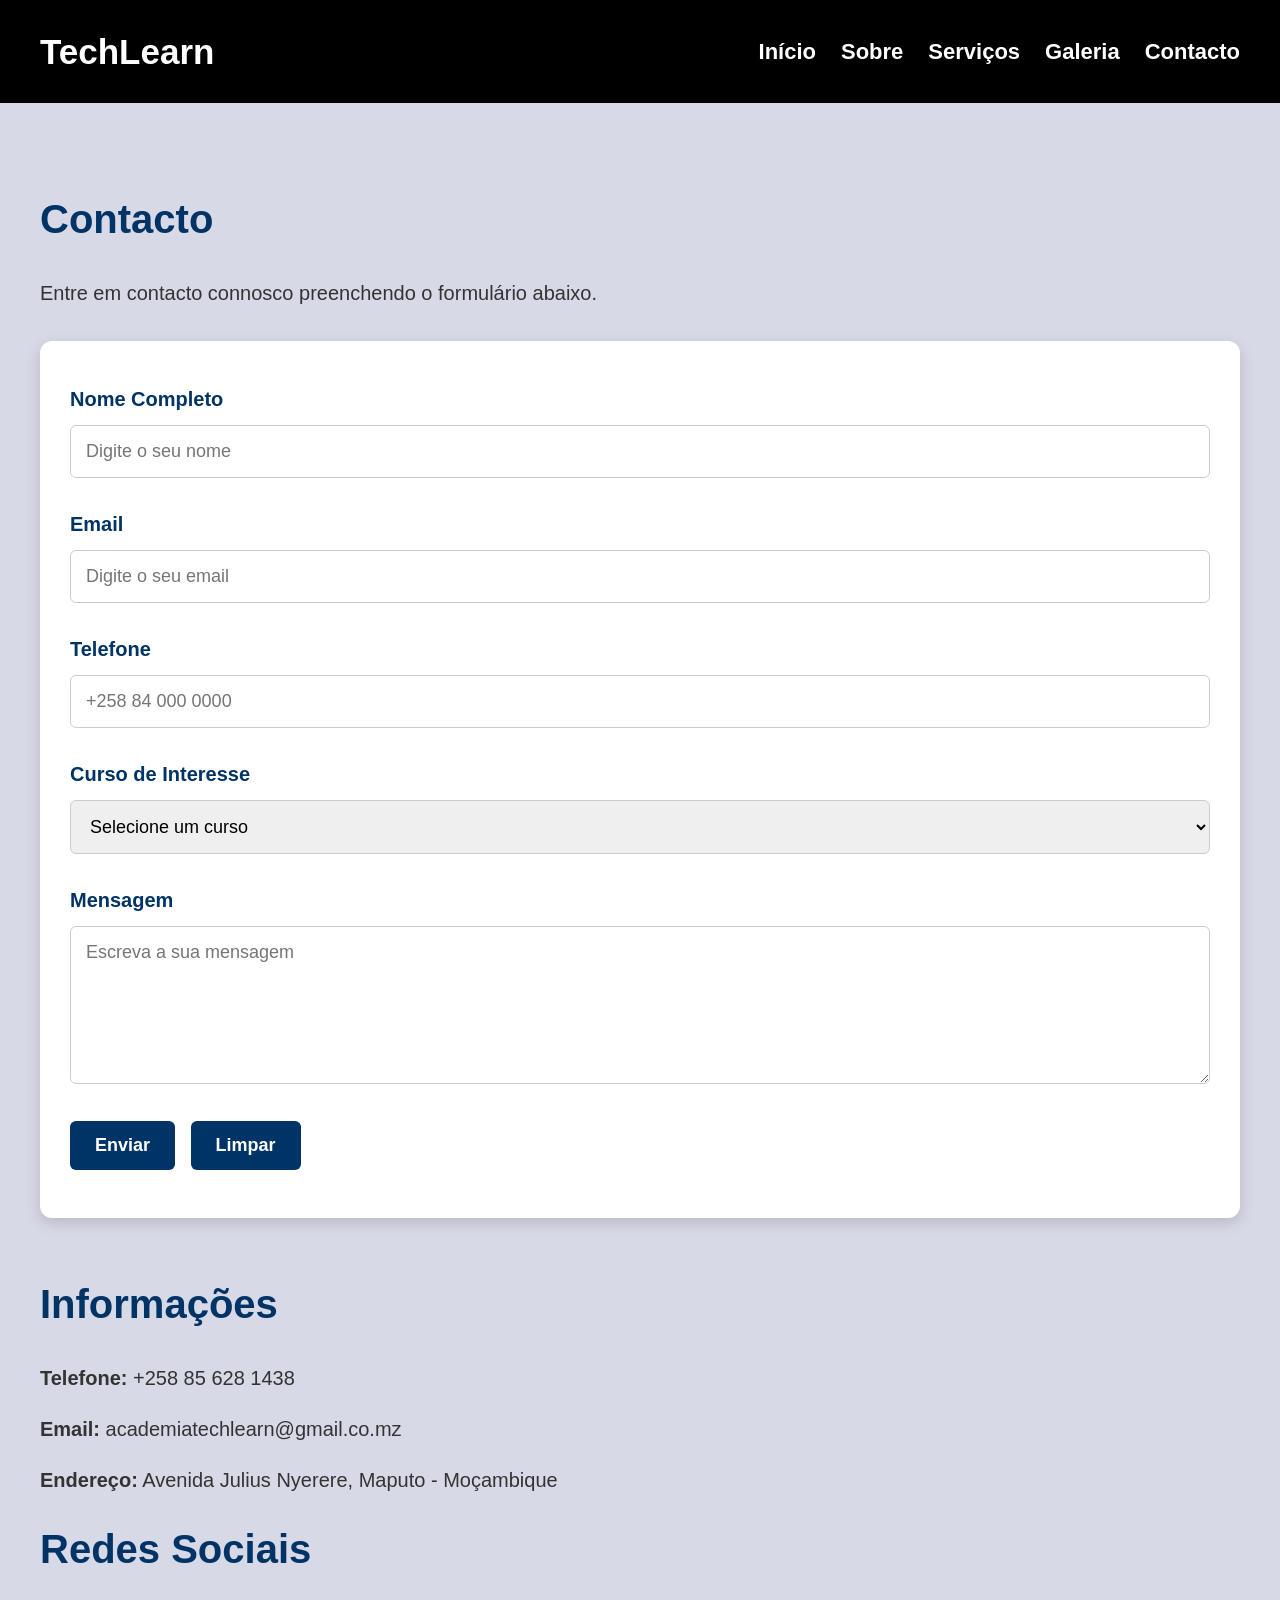
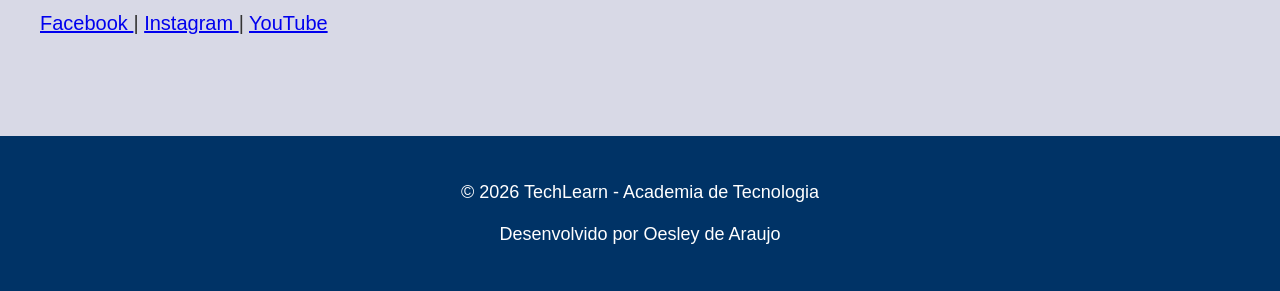
==== contactos.html @ 237a6d64 "Add files via upload" ====
<!DOCTYPE html>
<html lang="pt">
<head>
    <meta charset="UTF-8">
    <meta name="viewport" content="width=device-width, initial-scale=1.0">

    <title>TechLearn - Contacto</title>

    <link rel="stylesheet" href="style.css">
</head>

<body>

<header>

    <div class="logo">
        TechLearn
    </div>

    <input type="checkbox" id="menu">

    <label for="menu" class="icone">
        ☰
    </label>

    <nav>
        <ul>

            <li>
                <a href="inicio.html">Início</a>
            </li>

            <li>
                <a href="sobre.html">Sobre</a>
            </li>

            <li>
                <a href="servicos.html">Serviços</a>
            </li>

            <li>
                <a href="galeria.html">Galeria</a>
            </li>

            <li>
                <a href="contacto.html">Contacto</a>
            </li>

        </ul>
    </nav>

</header>


<section class="pagina">

    <div class="conteudo">

        <h2>Contacto</h2>

        <p>
            Entre em contacto connosco preenchendo o formulário abaixo.
        </p>

        <form
            action="https://formsubmit.co/oesleydearaujo96@gmail.com"
            method="POST"
        >


            <label for="nome">
                Nome Completo
            </label>

            <input
                type="text"
                id="nome"
                name="name"
                placeholder="Digite o seu nome"
                required
            >


            <label for="email">
                Email
            </label>

            <input
                type="email"
                id="email"
                name="email"
                placeholder="Digite o seu email"
                required
            >


            <label for="telefone">
                Telefone
            </label>

            <input
                type="tel"
                id="telefone"
                name="telefone"
                placeholder="+258 84 000 0000"
            >


            <label for="curso">
                Curso de Interesse
            </label>

            <select
                id="curso"
                name="curso"
                required
            >

                <option value="">
                    Selecione um curso
                </option>

                <option value="Programação Web">
                    Programação Web
                </option>

                <option value="Redes de Computadores">
                    Redes de Computadores
                </option>

                <option value="Base de Dados">
                    Base de Dados
                </option>

                <option value="Design Gráfico">
                    Design Gráfico
                </option>

                <option value="Manutenção de Computadores">
                    Manutenção de Computadores
                </option>

                <option value="Suporte Técnico">
                    Suporte Técnico
                </option>

            </select>

            <label for="mensagem">
                Mensagem
            </label>

            <textarea
                id="mensagem"
                name="mensagem"
                rows="6"
                placeholder="Escreva a sua mensagem"
                required
            ></textarea>


            <input
                type="hidden"
                name="_subject"
                value="Novo contacto - TechLearn"
            >

            <input
                type="hidden"
                name="_captcha"
                value="false"
            >

            <input
                type="hidden"
                name="_template"
                value="table"
            >


            <input
                type="hidden"
                name="_next"
                value="https://example.com"
            >

            <input
                type="submit"
                value="Enviar"
            >

            <input
                type="reset"
                value="Limpar"
            >

        </form>



        <h2>Informações</h2>

        <p>
            <strong>Telefone:</strong>
            +258 85 628 1438
        </p>

        <p>
            <strong>Email:</strong>
            academiatechlearn@gmail.co.mz
        </p>

        <p>
            <strong>Endereço:</strong>
            Avenida Julius Nyerere,
            Maputo - Moçambique
        </p>


        <h2>Redes Sociais</h2>

        <p>

            <a
                href="https://www.facebook.com"
                target="_blank"
            >
                Facebook
            </a>

            |

            <a
                href="https://www.instagram.com"
                target="_blank"
            >
                Instagram
            </a>

            |

            <a
                href="https://www.youtube.com"
                target="_blank"
            >
                YouTube
            </a>

        </p>

    </div>

</section>


<footer>

    <p>
        © 2026 TechLearn - Academia de Tecnologia
    </p>

    <p>
        Desenvolvido por Oesley de Araujo
    </p>

</footer>


</body>
</html>
---- style.css ----
*{
    margin:0;
    padding:0;
    box-sizing:border-box;
    font-family:Arial, Helvetica, sans-serif;
    scroll-behavior:smooth;
}

body{
    background:#d8d9e6;
    color:#333;
    font-size:20px;
    line-height:1.8;
}


header{
    background:#000;
    display:flex;
    justify-content:space-between;
    align-items:center;
    padding:20px 40px;
    position:sticky;
    top:0;
    z-index:1000;
}


.logo{
    color:white;
    font-size:35px;
    font-weight:bold;
}

nav ul{
    display:flex;
    list-style:none;
    margin:0;
    padding:0;
}

nav ul li{
    margin-left:25px;
}

nav ul li a{
    color:white;
    text-decoration:none;
    font-size:22px;
    font-weight:bold;
    transition:0.3s;
}

nav ul li a:hover{
    color:gold;
}

#menu{
    display:none;
}

.icone{
    display:none;
    font-size:35px;
    color:white;
    cursor:pointer;
}

section{
    padding:80px 40px;
}

.pagina{
    min-height:80vh;
}

.conteudo{
    max-width:1200px;
    margin:auto;
}

h1{
    font-size:65px;
    margin-bottom:20px;
}

h2{
    font-size:40px;
    margin-bottom:20px;
    color:#003366;
}

h3{
    font-size:28px;
    margin-bottom:15px;
}

h4{
    font-size:24px;
    margin-bottom:10px;
}

p{
    font-size:20px;
    margin-bottom:15px;
}

li{
    font-size:20px;
}

.banner{
    height:calc(100vh - 85px);
    min-height:600px;
    position:relative;
    display:flex;
    flex-direction:column;
    justify-content:center;
    align-items:center;
    text-align:center;
    overflow:hidden;
    color:white;
}

.video-fundo{
    position:absolute;
    top:0;
    left:0;
    width:100%;
    height:100%;
    object-fit:cover;
    z-index:-2;
}

.banner::before{
    content:"";
    position:absolute;
    top:0;
    left:0;
    width:100%;
    height:100%;
    background:rgba(0,51,102,.75);
    z-index:-1;
}

.banner-conteudo{
    position:relative;
    z-index:1;
    max-width:900px;
    padding:30px;
}

.banner h1{
    color:white;
}

.banner p{
    color:white;
    font-size:24px;
    margin-bottom:30px;
}

.botao{
    display:inline-block;
    background:#f0f0f0;
    color:#000;
    text-decoration:none;
    padding:18px 35px;
    border-radius:8px;
    font-size:22px;
    font-weight:bold;
    transition:0.3s;
}

.botao:hover{
    background:orange;
    transform:scale(1.05);
}

.cards{
    display:flex;
    flex-wrap:wrap;
    justify-content:center;
    align-items:stretch;
    gap:25px;
    margin-top:30px;
}

.card{
    width:350px;
    min-height:350px;
    padding:25px;
    border-radius:12px;
    box-shadow:0 0 15px rgba(0,0,0,.2);
    display:flex;
    flex-direction:column;
    justify-content:space-between;
    transition:0.4s;
}

.card:hover{
    transform:translateY(-10px);

    box-shadow:0 10px 25px rgba(0,0,0,.3);
}

.card1{
    background:#ffd6d6;
}

.card2{
    background:#d6ecff;
}

.card3{
    background:#d6ffd6;
}

.card4{
    background:#ffe8c7;
}

.card5{
    background:#ead6ff;
}

.card6{
    background:#fff7b3;
}

.card h3{
    color:#003366;
}

.botao-card{
    display:inline-block;
    margin-top:20px;
    background:#003366;
    color:white;
    padding:12px 20px;
    border-radius:6px;
    font-size:18px;
    font-weight:bold;
    cursor:pointer;
    transition:0.3s;
}

.botao-card:hover{
    background:#001f4d;
}

details{
    margin-top:20px;
    text-align:left;
}

summary{
    list-style:none;
}

summary::-webkit-details-marker{
    display:none;
}

details ul{
    margin-left:25px;
}

details li{
    margin-bottom:5px;
}

.lista-valores{
    margin-left:30px;
    margin-bottom:30px;
}

img{
    max-width:100%;
    height:auto;
    border-radius:10px;
    margin:10px;
}

.logo-sobre{
    width:220px;
    height:220px;
    object-fit:contain;
    display:block;
    margin:20px auto 40px;
    float: right;
    top: -600px;
}

.imagem-sobre{
    width:100%;
    max-width:1000px;
    height:450px;
    object-fit:cover;
    display:block;
    margin:40px auto;
}

.galeria-grid{
    display:grid;
    grid-template-columns:
        repeat(2, 1fr);
    gap:25px;
    margin-top:30px;
    margin-bottom:60px;
}

.galeria-grid img{
    width:100%;
    height:300px;
    object-fit:cover;
    margin:0;
    transition:0.3s;
}

.galeria-grid img:hover{
    transform:scale(1.03);
    box-shadow:
        0 10px 25px
        rgba(0,0,0,.3);
}

.videos-grid{
    display:grid;
    grid-template-columns:
        repeat(2, 1fr);
    gap:30px;
    margin-top:30px;
    margin-bottom:60px;
}

.video-card{
    background:white;
    padding:20px;
    border-radius:12px;
    box-shadow:
        0 5px 15px
        rgba(0,0,0,.2);
}

.video-card h4{
    color:#003366;
}

iframe{
    width:100%;
    height:300px;
    border:none;
    border-radius:10px;
    display:block;
}

.audio-list{
    display:grid;
    grid-template-columns:
        repeat(3, 1fr);
    gap:25px;
    margin-top:30px;
}

.audio-card{
    background:white;
    padding:25px;
    border-radius:12px;
    box-shadow:
        0 5px 15px
        rgba(0,0,0,.2);
}

.audio-card h4{
    color:#003366;
}

audio{
    width:100%;
    margin-top:15px;
}

form{
    background:white;
    padding:30px;
    border-radius:12px;
    box-shadow:
        0 5px 15px
        rgba(0,0,0,.15);

    margin-top:30px;
    margin-bottom:50px;
}

form label{
    display:block;
    font-size:20px;
    font-weight:bold;
    color:#003366;
    margin-top:10px;
}

form input,
form select,
form textarea{
    width:100%;
    padding:15px;
    margin-top:8px;
    margin-bottom:18px;
    border:1px solid #ccc;
    border-radius:6px;
    font-size:18px;
    outline:none;
}

form input:focus,
form select:focus,
form textarea:focus{
    border:2px solid #003366;
    box-shadow:
        0 0 5px
        rgba(0,51,102,.3);
}


form textarea{
    resize:vertical;
    min-height:150px;
}

input[type="submit"],
input[type="reset"]{
    width:auto;
    background:#003366;
    color:white;
    border:none;
    padding:14px 25px;
    cursor:pointer;
    border-radius:6px;
    margin-right:10px;
    transition:0.3s;
    font-weight:bold;
}

input[type="submit"]:hover,
input[type="reset"]:hover{
    background:#001f4d;
    transform:translateY(-2px);
}

.contacto-info{
    background:white;
    padding:30px;
    border-radius:12px;
    box-shadow:
        0 5px 15px
        rgba(0,0,0,.15);
}

.contacto-info strong{
    color:#003366;
}

.redes-sociais a{
    color:#003366;
    text-decoration:none;
    font-weight:bold;
    margin-right:15px;
    transition:0.3s;
}

.redes-sociais a:hover{
    color:orange;
}

footer{
    background:#003366;
    color:white;
    text-align:center;
    padding:30px;
    margin-top:0;
}

footer p{
    color:white;
    font-size:18px;
    margin:10px 0;
}

footer a{
    color:gold;
    text-decoration:none;
}

@media (max-width:1000px){

    .cards{
        justify-content:center;
    }

    .card{
        width:320px;
    }

    .audio-list{
        grid-template-columns:
            repeat(2, 1fr);
    }

}


@media (max-width:768px){

    header{
        padding:15px 20px;
    }

    .logo{
        font-size:28px;
    }

    .icone{
        display:block;
        font-size:32px;
    }

    nav{
        display:none;
        position:absolute;
        top:100%;
        left:0;
        width:100%;
        background:#003366;
        box-shadow:
            0 5px 10px
            rgba(0,0,0,.3);
    }


    nav ul{
        flex-direction:column;
    }


    nav ul li{
        margin:0;
        text-align:center;
        border-bottom:
            1px solid
            rgba(255,255,255,.2);
    }


    nav ul li a{
        display:block;
        padding:15px;
        font-size:20px;
    }

    #menu:checked ~ nav{
        display:block;
    }

    section{
        padding:50px 20px;
    }

    h1{
        font-size:42px;
    }

    h2{
        font-size:32px;
    }

    h3{
        font-size:24px;
    }

    h4{
        font-size:20px;
    }

    p,
    li{
        font-size:18px;
    }

    .banner{
        height:calc(100vh - 70px);
        min-height:550px;
        padding:20px;
    }


    .banner-conteudo{
        padding:15px;
    }


    .banner h1{
        font-size:40px;
    }


    .banner p{
        font-size:18px;
    }

    .botao{
        font-size:18px;
        padding:15px 25px;
    }

    .cards{
        flex-direction:column;
        align-items:center;
    }

    .card{
        width:100%;
        max-width:450px;
    }

    .galeria-grid{
        grid-template-columns:1fr;
    }

    .galeria-grid img{
        height:250px;
    }

 .videos-grid{
        grid-template-columns:1fr;
    }

    iframe{
        height:250px;
    }

    .audio-list{
        grid-template-columns:1fr;
    }

    form{
        padding:20px;
    }


    form label{
        font-size:18px;
    }


    form input,
    form select,
    form textarea{
        font-size:16px;
    }

    .logo-sobre{
        width:180px;
        height:180px;
    }

    .imagem-sobre{
        height:250px;
        margin:25px auto;
    }

    footer{
        padding:25px 15px;
    }

    footer p{
        font-size:16px;
    }

}

@media (max-width:480px){

    .logo{
        font-size:24px;
    }

    .icone{
        font-size:28px;
    }

    .banner h1{
        font-size:32px;
    }

    .banner p{
        font-size:16px;
    }

    h2{
        font-size:28px;
    }

    .card{
        padding:20px;
    }

    .botao-card{
        font-size:16px;
        padding:10px 15px;
    }

    .galeria-grid img{
        height:220px;
    }

    iframe{
        height:210px;
    }

    input[type="submit"],
    input[type="reset"]{
        padding:12px 18px;
        font-size:15px;
    }
}
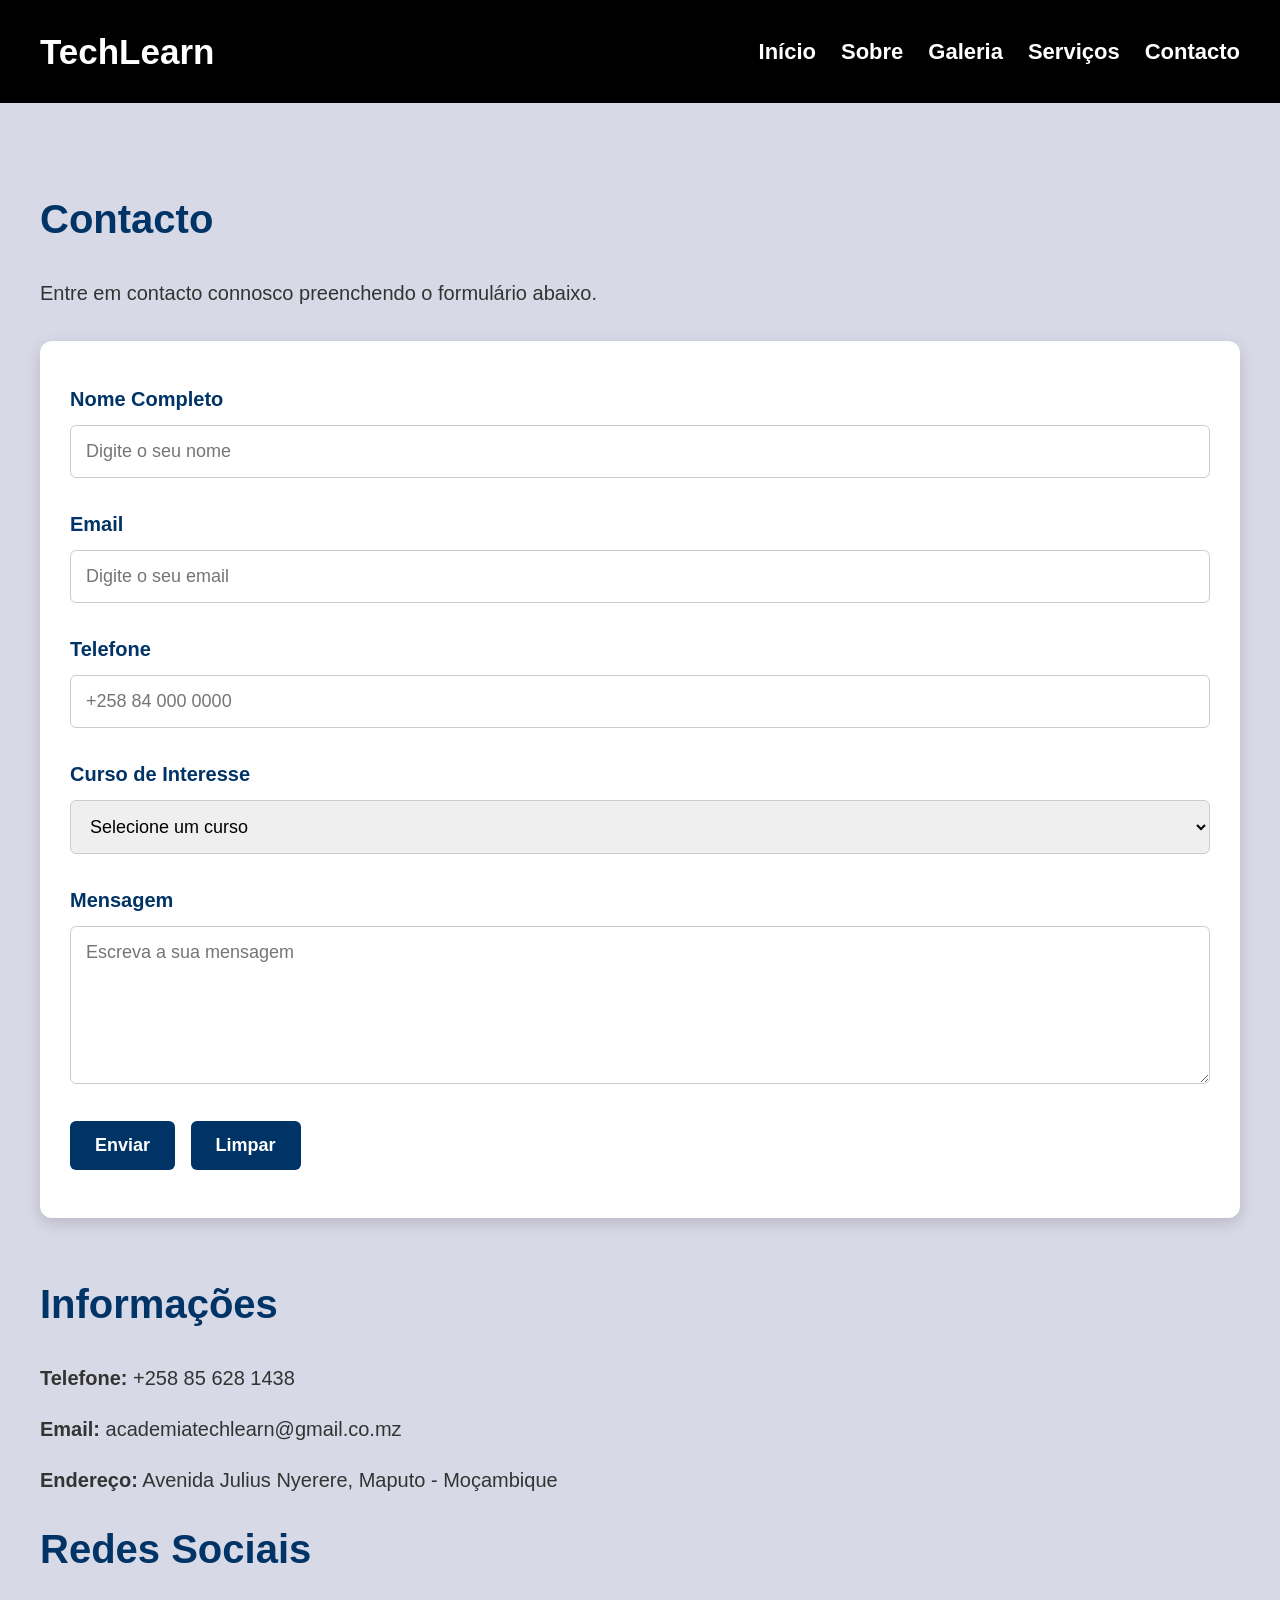
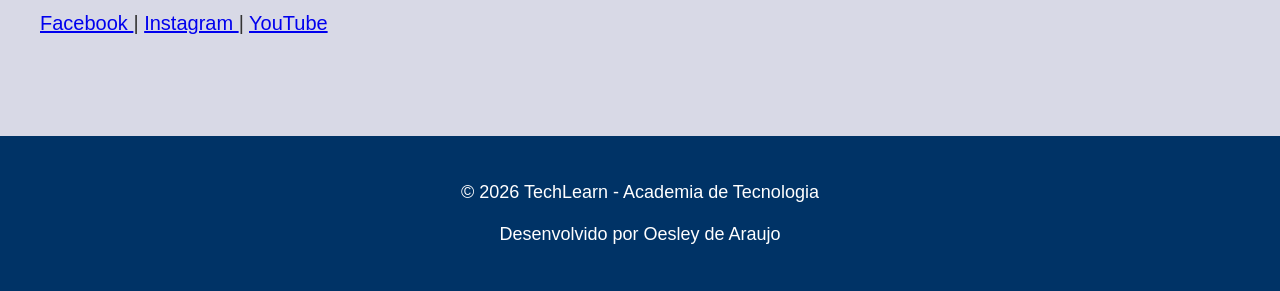
==== commit 9740d8ad: "Fix HTML structure and remove redundant code" ====
--- a/contactos.html
+++ b/contactos.html
@@ -26,25 +26,11 @@
     <nav>
         <ul>
 
-            <li>
-                <a href="inicio.html">Início</a>
-            </li>
-
-            <li>
-                <a href="sobre.html">Sobre</a>
-            </li>
-
-            <li>
-                <a href="servicos.html">Serviços</a>
-            </li>
-
-            <li>
-                <a href="galeria.html">Galeria</a>
-            </li>
-
-            <li>
-                <a href="contacto.html">Contacto</a>
-            </li>
+            <li><a href="inicio.html">Início</a></li>
+            <li><a href="sobre.html">Sobre</a></li>
+            <li><a href="Galeria.html">Galeria</a></li>
+            <li><a href="servicos.html">Serviços</a></li>
+            <li><a href="contacto.html">Contacto</a></li>
 
         </ul>
     </nav>
@@ -267,4 +253,4 @@
 
 
 </body>
-</html>+</html>
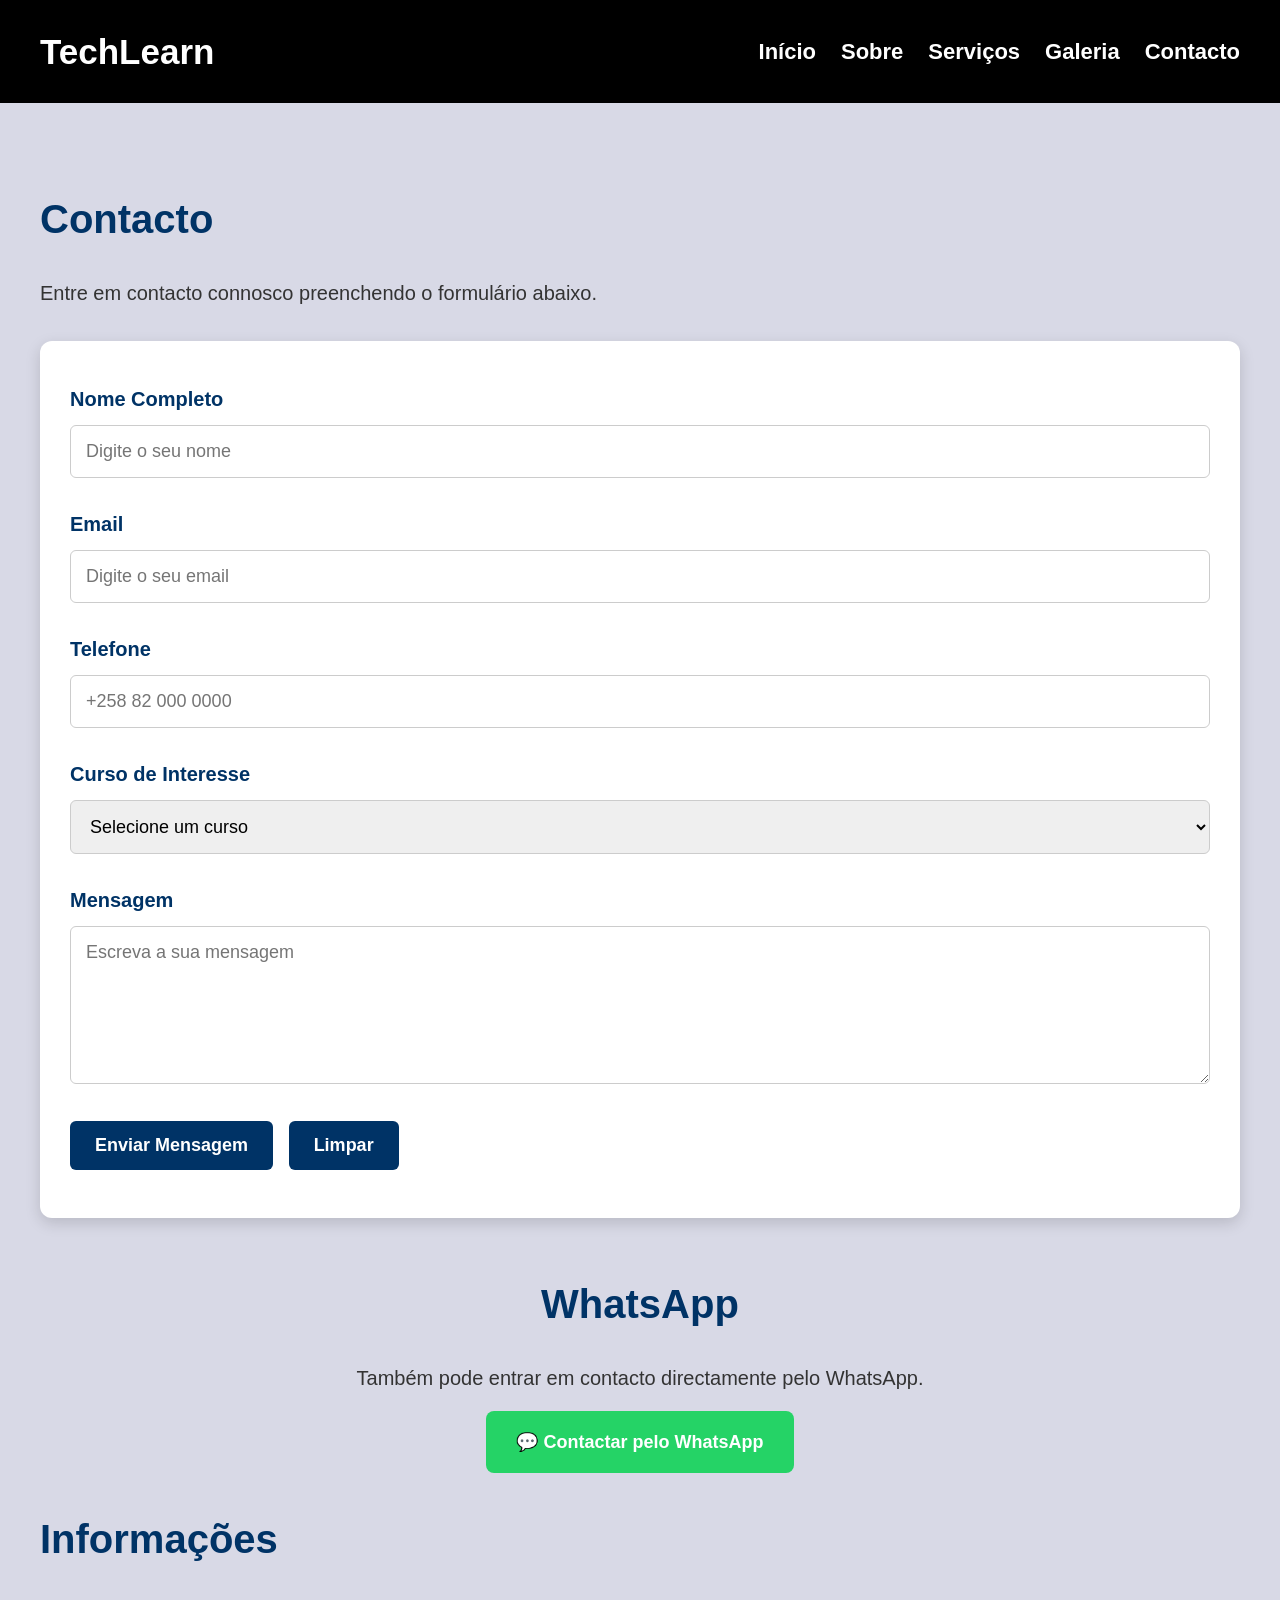
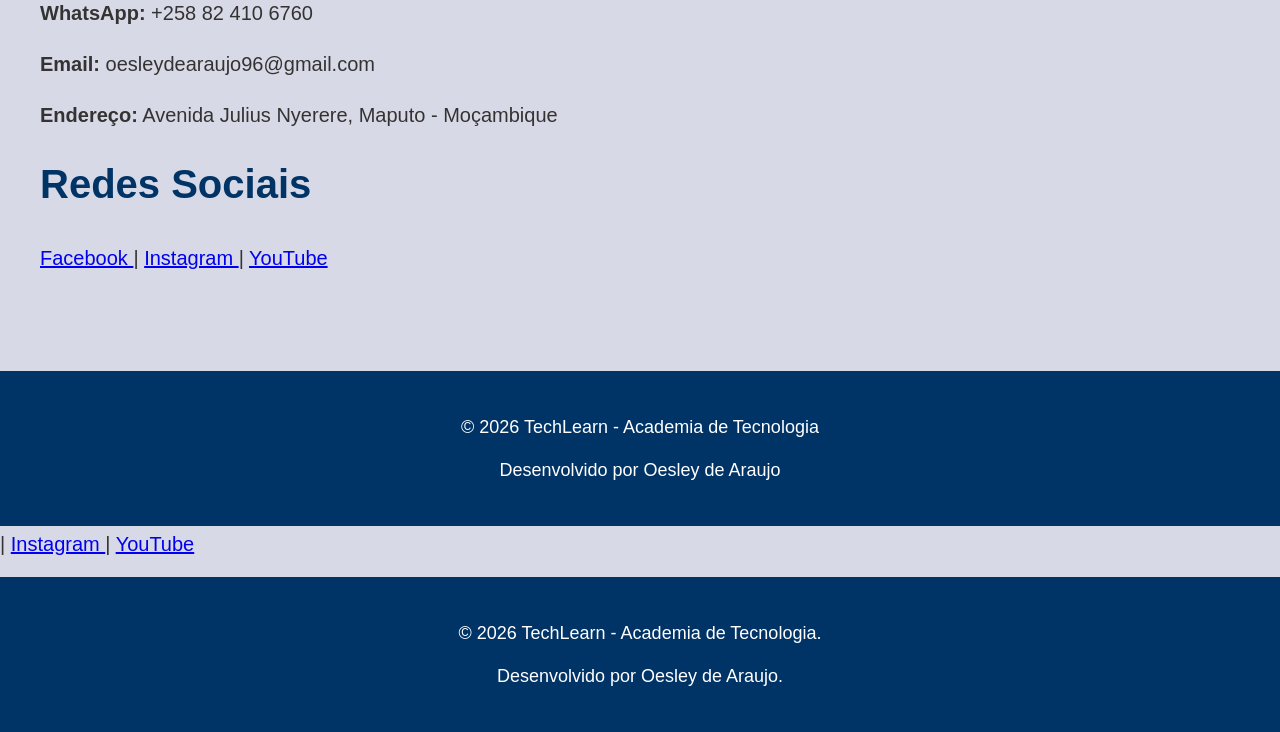
==== commit 43039616: "Revise contacto.html with new fields and WhatsApp link Updated contact form fields and added WhatsAp" ====
--- a/contactos.html
+++ b/contactos.html
@@ -26,11 +26,25 @@
     <nav>
         <ul>
 
-            <li><a href="inicio.html">Início</a></li>
-            <li><a href="sobre.html">Sobre</a></li>
-            <li><a href="Galeria.html">Galeria</a></li>
-            <li><a href="servicos.html">Serviços</a></li>
-            <li><a href="contacto.html">Contacto</a></li>
+            <li>
+                <a href="inicio.html">Início</a>
+            </li>
+
+            <li>
+                <a href="sobre.html">Sobre</a>
+            </li>
+
+            <li>
+                <a href="servicos.html">Serviços</a>
+            </li>
+
+            <li>
+                <a href="galeria.html">Galeria</a>
+            </li>
+
+            <li>
+                <a href="contacto.html">Contacto</a>
+            </li>
 
         </ul>
     </nav>
@@ -47,13 +61,13 @@
         <p>
             Entre em contacto connosco preenchendo o formulário abaixo.
         </p>
+
 
         <form
             action="https://formsubmit.co/oesleydearaujo96@gmail.com"
             method="POST"
         >
 
-
             <label for="nome">
                 Nome Completo
             </label>
@@ -61,7 +75,7 @@
             <input
                 type="text"
                 id="nome"
-                name="name"
+                name="Nome"
                 placeholder="Digite o seu nome"
                 required
             >
@@ -74,7 +88,7 @@
             <input
                 type="email"
                 id="email"
-                name="email"
+                name="Email"
                 placeholder="Digite o seu email"
                 required
             >
@@ -87,8 +101,8 @@
             <input
                 type="tel"
                 id="telefone"
-                name="telefone"
-                placeholder="+258 84 000 0000"
+                name="Telefone"
+                placeholder="+258 82 000 0000"
             >
 
 
@@ -98,7 +112,7 @@
 
             <select
                 id="curso"
-                name="curso"
+                name="Curso de Interesse"
                 required
             >
 
@@ -132,13 +146,14 @@
 
             </select>
 
+
             <label for="mensagem">
                 Mensagem
             </label>
 
             <textarea
                 id="mensagem"
-                name="mensagem"
+                name="Mensagem"
                 rows="6"
                 placeholder="Escreva a sua mensagem"
                 required
@@ -148,7 +163,7 @@
             <input
                 type="hidden"
                 name="_subject"
-                value="Novo contacto - TechLearn"
+                value="Novo contacto recebido pelo site TechLearn"
             >
 
             <input
@@ -165,14 +180,8 @@
 
 
             <input
-                type="hidden"
-                name="_next"
-                value="https://example.com"
-            >
-
-            <input
                 type="submit"
-                value="Enviar"
+                value="Enviar Mensagem"
             >
 
             <input
@@ -183,17 +192,36 @@
         </form>
 
 
+        <div class="whatsapp-container">
+
+            <h2>WhatsApp</h2>
+
+            <p>
+                Também pode entrar em contacto directamente pelo WhatsApp.
+            </p>
+
+            <a
+                class="whatsapp-btn"
+                href="https://wa.me/258824106760?text=Olá%20TechLearn,%20gostaria%20de%20obter%20mais%20informações."
+                target="_blank"
+                rel="noopener noreferrer"
+            >
+                💬 Contactar pelo WhatsApp
+            </a>
+
+        </div>
+
 
         <h2>Informações</h2>
 
         <p>
-            <strong>Telefone:</strong>
-            +258 85 628 1438
+            <strong>WhatsApp:</strong>
+            +258 82 410 6760
         </p>
 
         <p>
             <strong>Email:</strong>
-            academiatechlearn@gmail.co.mz
+            oesleydearaujo96@gmail.com
         </p>
 
         <p>
@@ -210,6 +238,7 @@
             <a
                 href="https://www.facebook.com"
                 target="_blank"
+                rel="noopener noreferrer"
             >
                 Facebook
             </a>
@@ -219,6 +248,7 @@
             <a
                 href="https://www.instagram.com"
                 target="_blank"
+                rel="noopener noreferrer"
             >
                 Instagram
             </a>
@@ -228,6 +258,7 @@
             <a
                 href="https://www.youtube.com"
                 target="_blank"
+                rel="noopener noreferrer"
             >
                 YouTube
             </a>
@@ -254,3 +285,35 @@
 
 </body>
 </html>
+            |
+
+            <a
+                href="https://www.instagram.com"
+                target="_blank" >
+                Instagram
+            </a>
+
+            |
+
+            <a href="https://www.youtube.com"
+                target="_blank" >
+                YouTube
+            </a>
+
+        </p>
+
+    </div>
+
+</section>
+
+
+<footer>
+
+    <p> © 2026 TechLearn - Academia de Tecnologia. </p>
+    <p> Desenvolvido por Oesley de Araujo. </p>
+
+</footer>
+
+
+</body>
+</html>
--- a/style.css
+++ b/style.css
@@ -474,6 +474,27 @@
 .redes-sociais a:hover{
     color:orange;
 }
+.whatsapp-container {
+    margin: 30px 0;
+    text-align: center;
+}
+
+.whatsapp-btn {
+    display: inline-block;
+    background-color: #25D366;
+    color: white;
+    padding: 15px 30px;
+    border-radius: 8px;
+    text-decoration: none;
+    font-size: 18px;
+    font-weight: bold;
+    transition: 0.3s;
+}
+
+.whatsapp-btn:hover {
+    background-color: #1ebe5d;
+    transform: scale(1.05);
+}
 
 footer{
     background:#003366;
@@ -493,6 +514,7 @@
     color:gold;
     text-decoration:none;
 }
+
 
 @media (max-width:1000px){
 
@@ -725,4 +747,4 @@
         padding:12px 18px;
         font-size:15px;
     }
-}+}
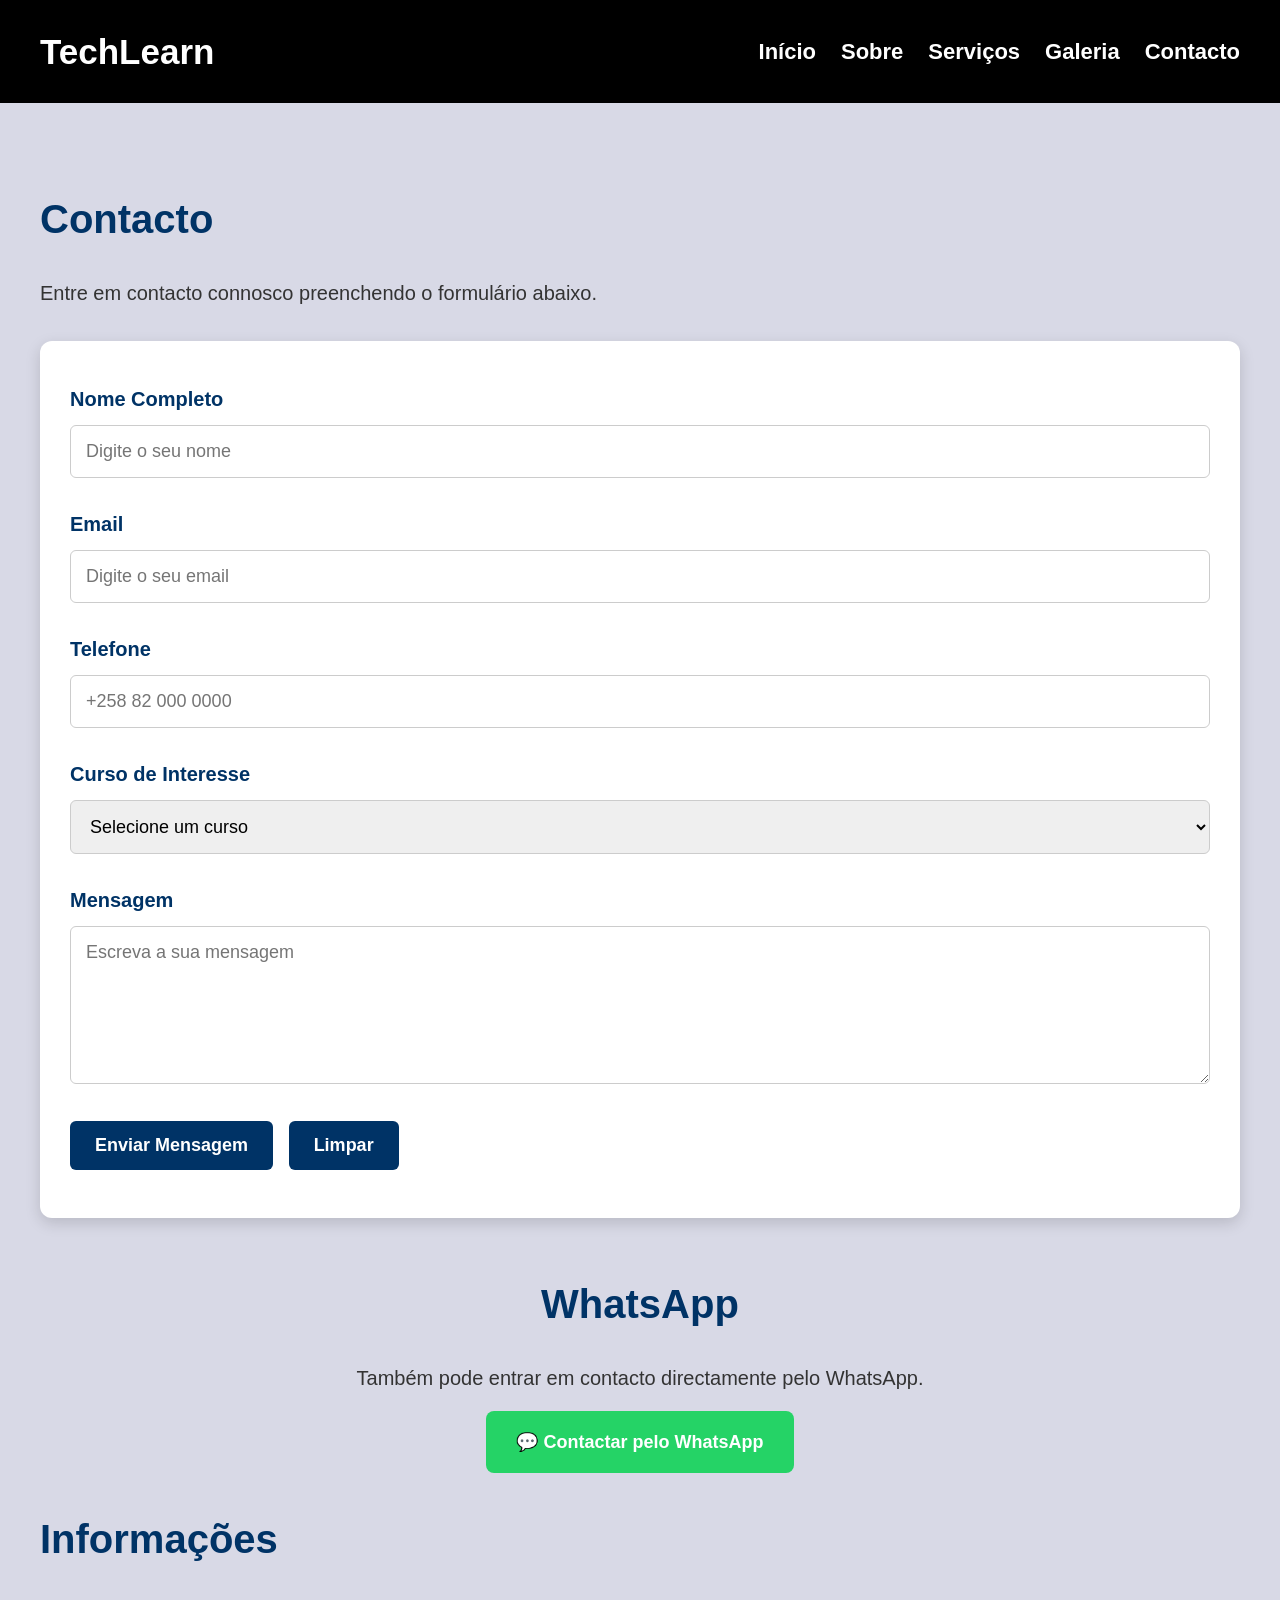
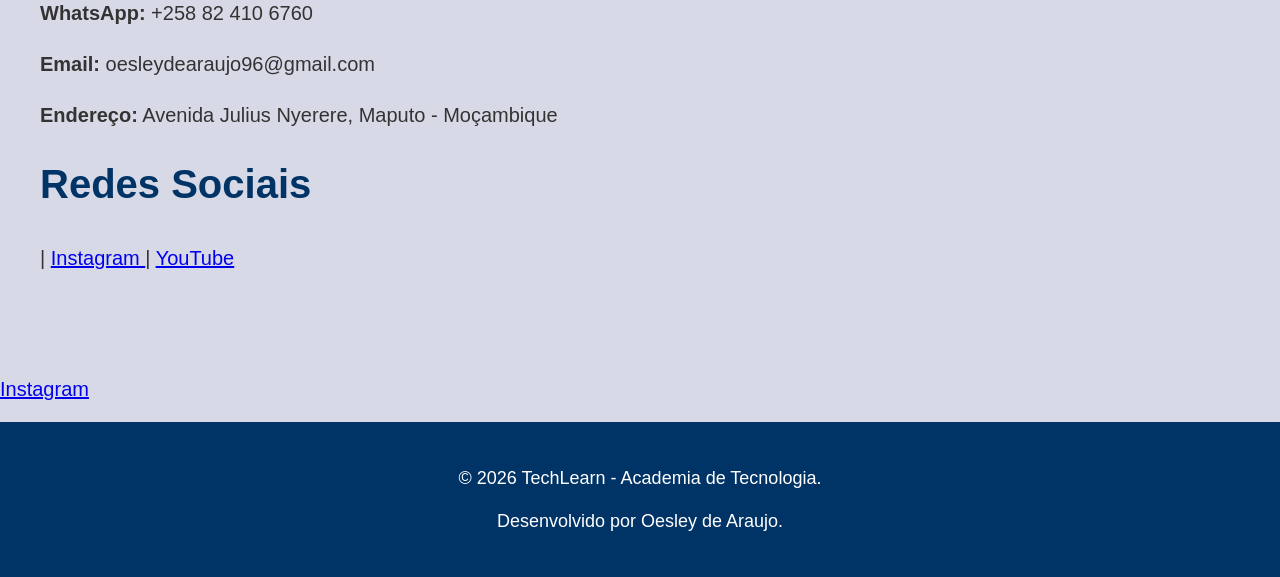
==== commit 3b88520d: "Update contactos.html" ====
--- a/contactos.html
+++ b/contactos.html
@@ -233,16 +233,7 @@
 
         <h2>Redes Sociais</h2>
 
-        <p>
-
-            <a
-                href="https://www.facebook.com"
-                target="_blank"
-                rel="noopener noreferrer"
-            >
-                Facebook
-            </a>
-
+        <p> 
             |
 
             <a
@@ -269,36 +260,12 @@
 
 </section>
 
-
-<footer>
-
-    <p>
-        © 2026 TechLearn - Academia de Tecnologia
-    </p>
-
-    <p>
-        Desenvolvido por Oesley de Araujo
-    </p>
-
-</footer>
-
-
-</body>
-</html>
-            |
-
             <a
                 href="https://www.instagram.com"
                 target="_blank" >
                 Instagram
             </a>
 
-            |
-
-            <a href="https://www.youtube.com"
-                target="_blank" >
-                YouTube
-            </a>
 
         </p>
 
@@ -310,6 +277,7 @@
 <footer>
 
     <p> © 2026 TechLearn - Academia de Tecnologia. </p>
+    
     <p> Desenvolvido por Oesley de Araujo. </p>
 
 </footer>
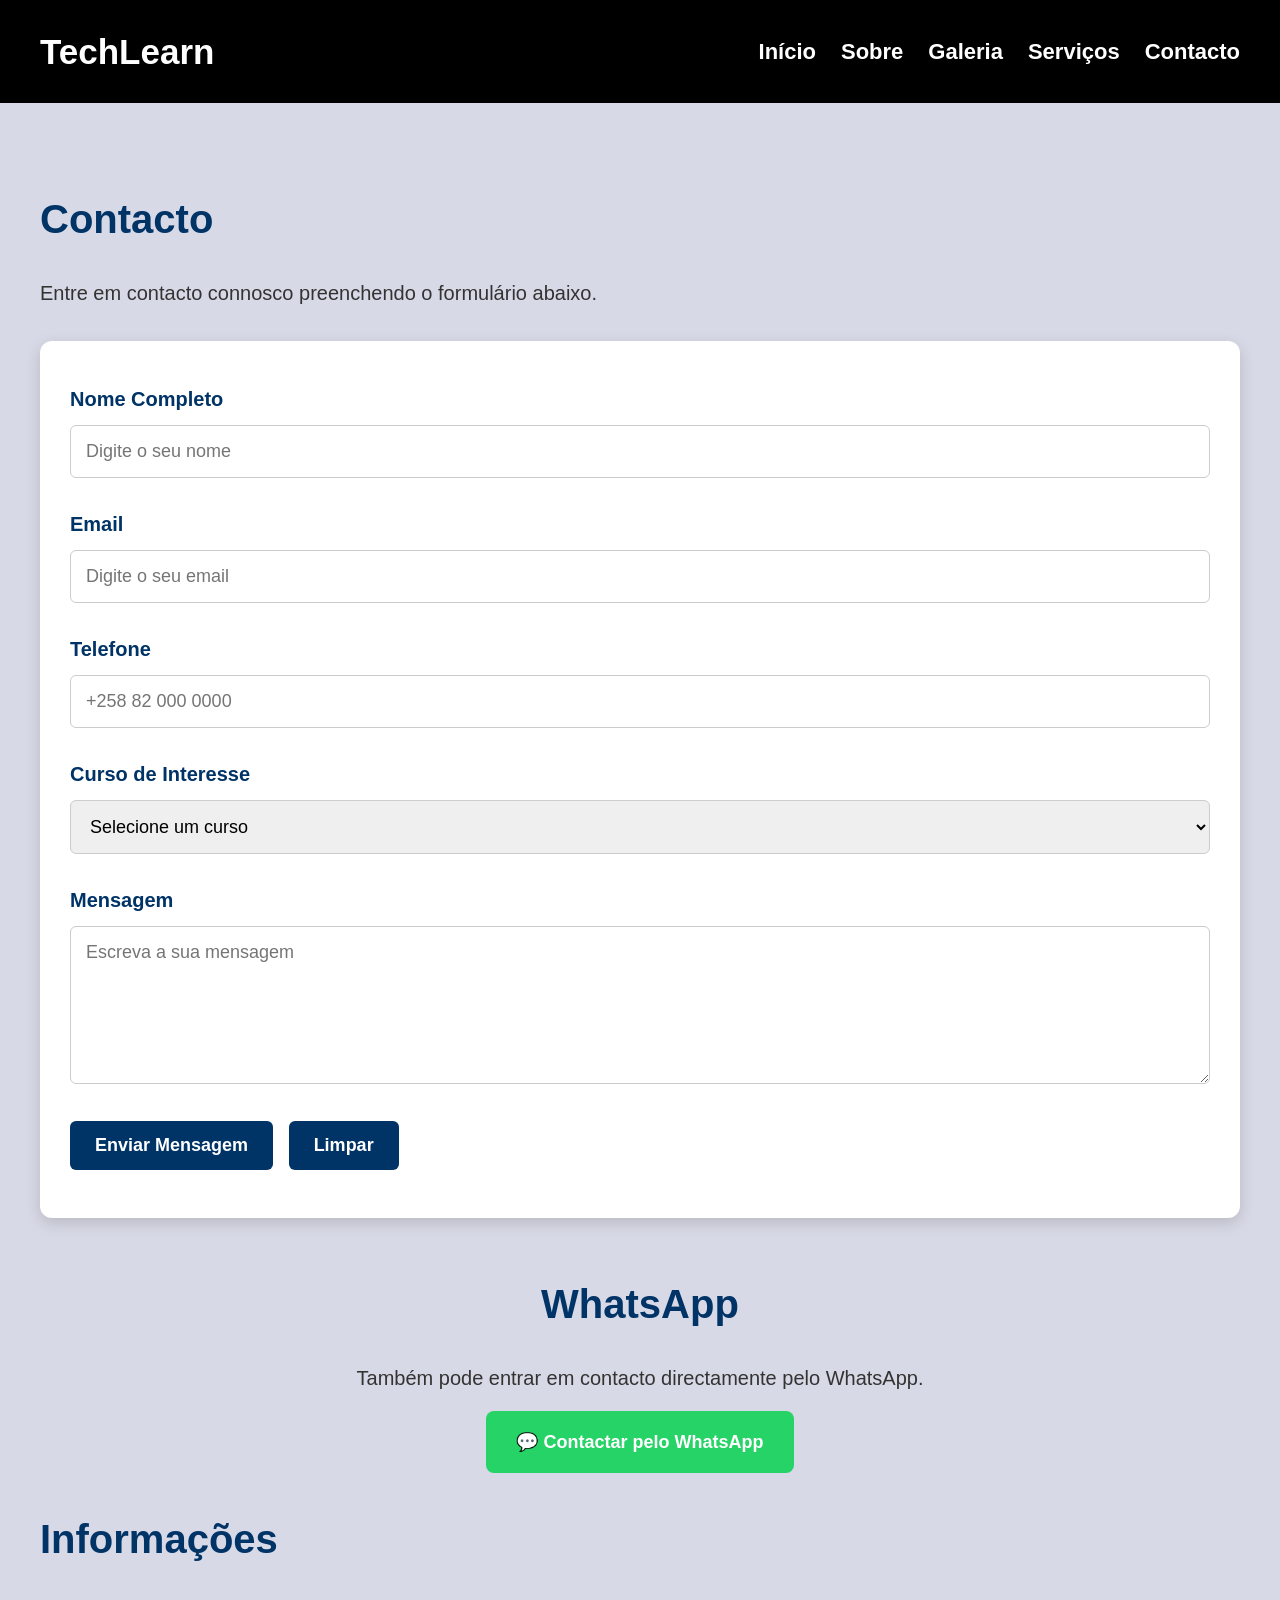
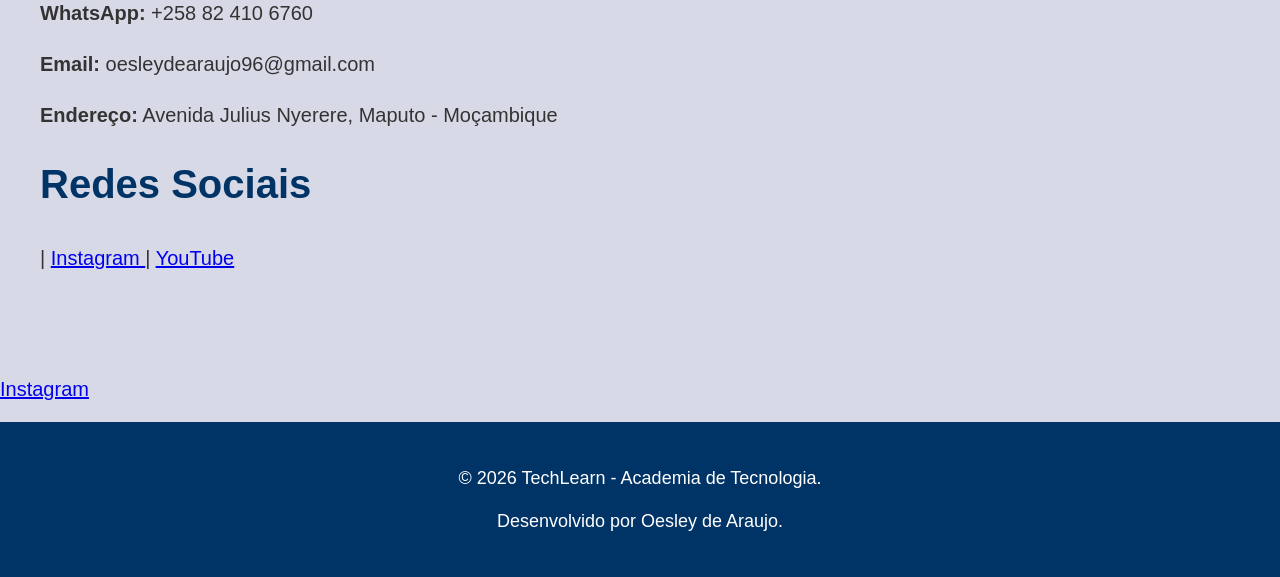
==== commit d58a5d31: "Fix HTML formatting and structure in contactos.html" ====
--- a/contactos.html
+++ b/contactos.html
@@ -35,12 +35,13 @@
             </li>
 
             <li>
+                <a href="galeria.html">Galeria</a>
+            </li>
+            
+            <li>
                 <a href="servicos.html">Serviços</a>
             </li>
 
-            <li>
-                <a href="galeria.html">Galeria</a>
-            </li>
 
             <li>
                 <a href="contacto.html">Contacto</a>
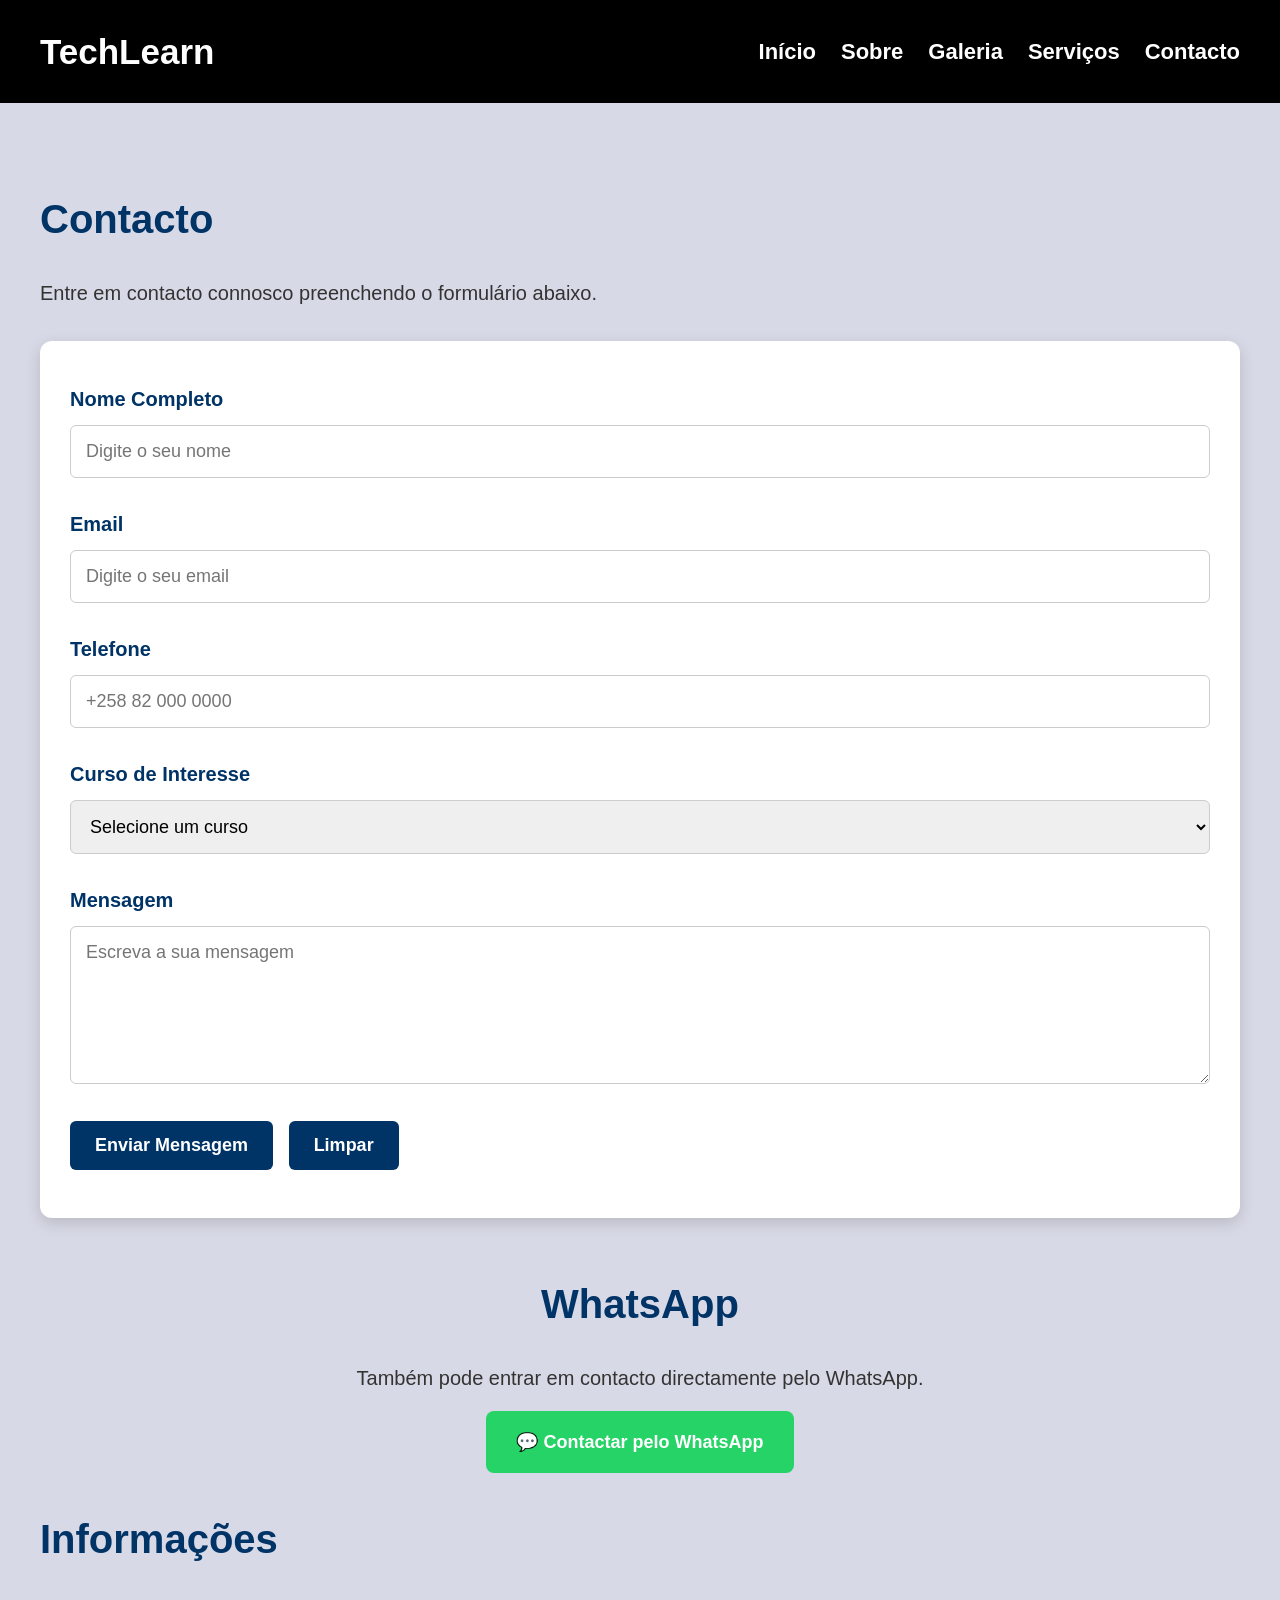
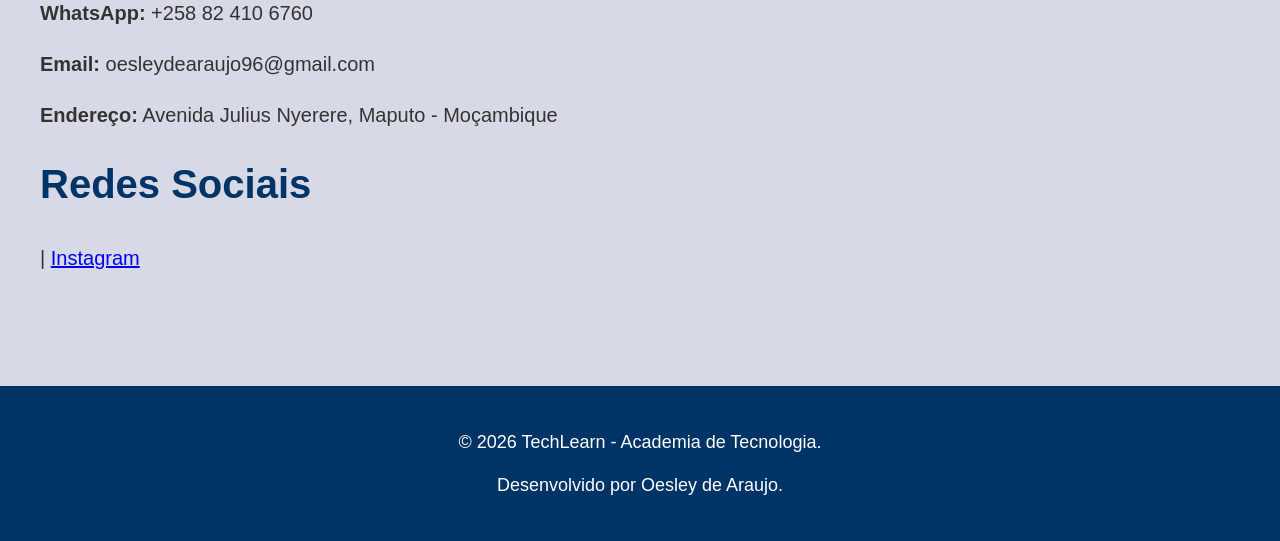
==== commit bf31e2ec: "Update contactos.html" ====
--- a/contactos.html
+++ b/contactos.html
@@ -238,34 +238,17 @@
             |
 
             <a
-                href="https://www.instagram.com"
+                href="https://www.instagram.com/oesley_de_araujo/"
                 target="_blank"
-                rel="noopener noreferrer"
-            >
+                rel="noopener noreferrer"  >
                 Instagram
             </a>
 
-            |
-
-            <a
-                href="https://www.youtube.com"
-                target="_blank"
-                rel="noopener noreferrer"
-            >
-                YouTube
-            </a>
-
         </p>
 
     </div>
 
 </section>
-
-            <a
-                href="https://www.instagram.com"
-                target="_blank" >
-                Instagram
-            </a>
 
 
         </p>
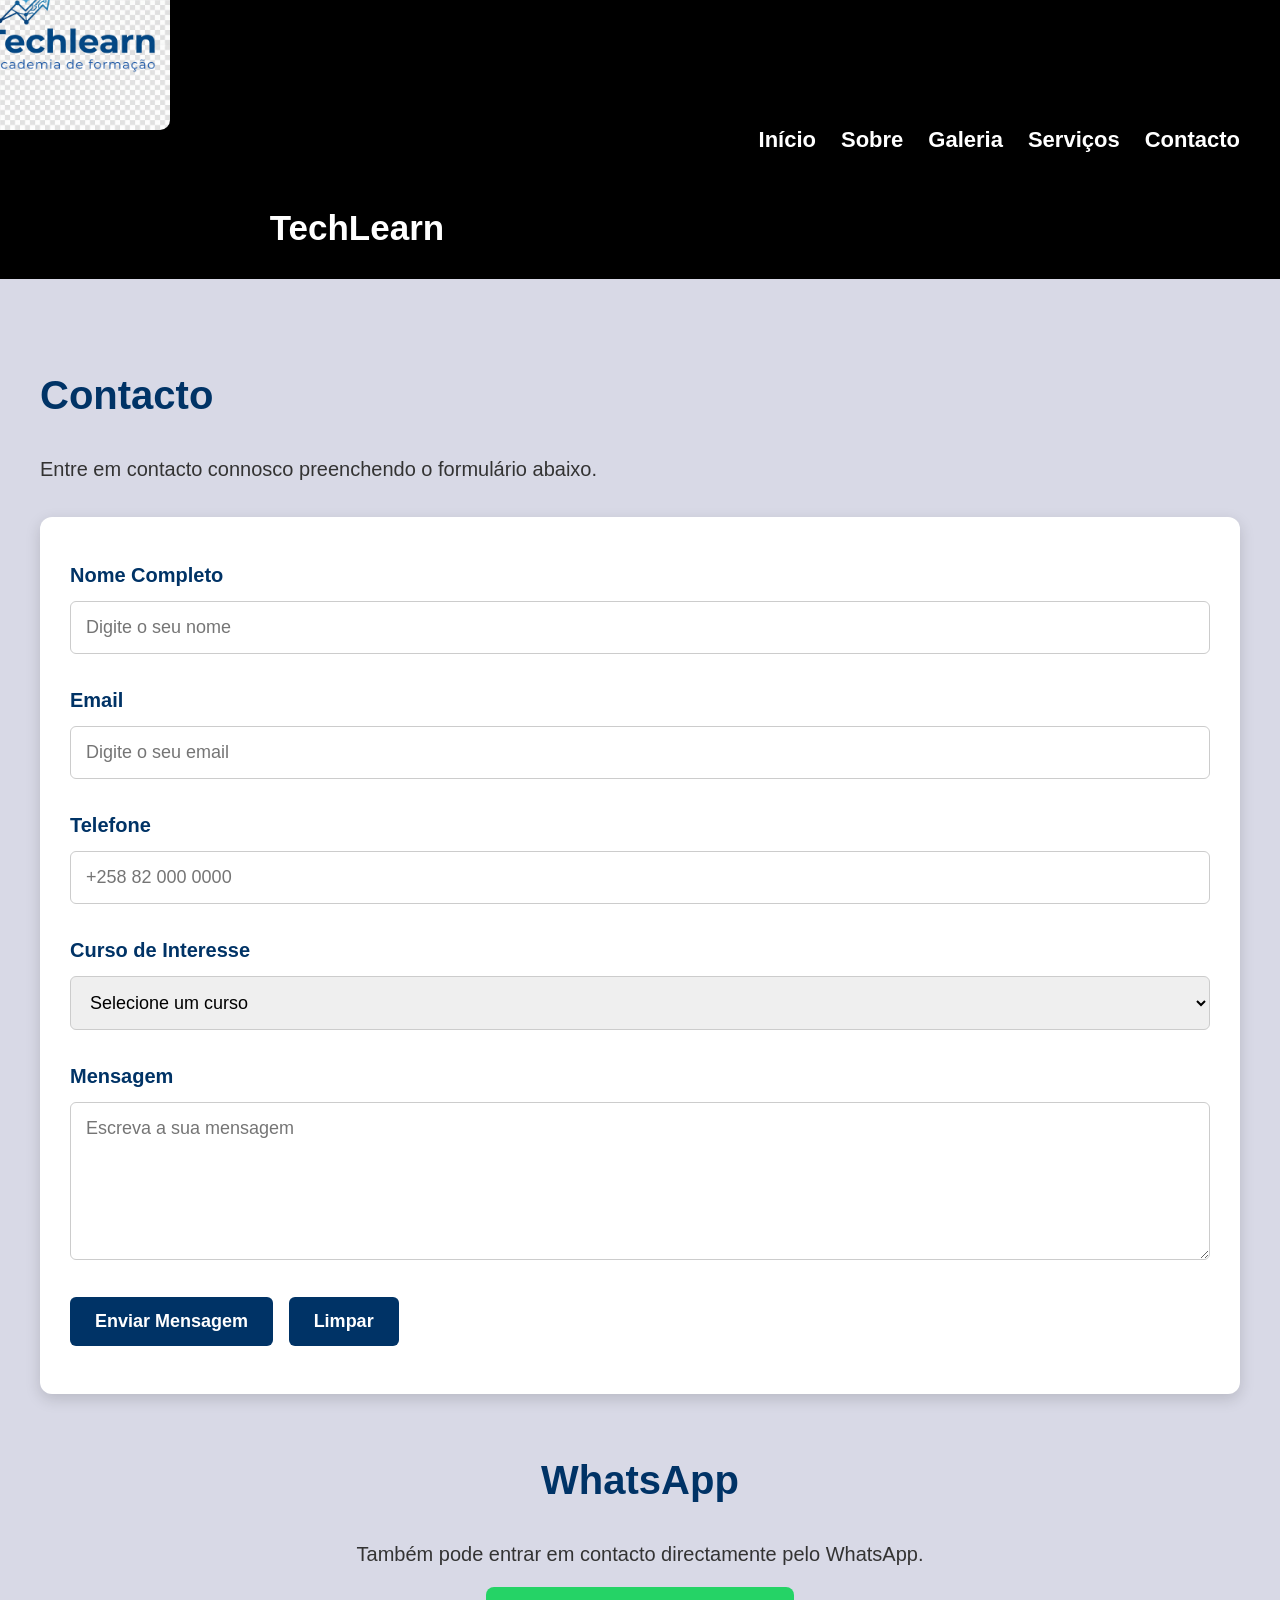
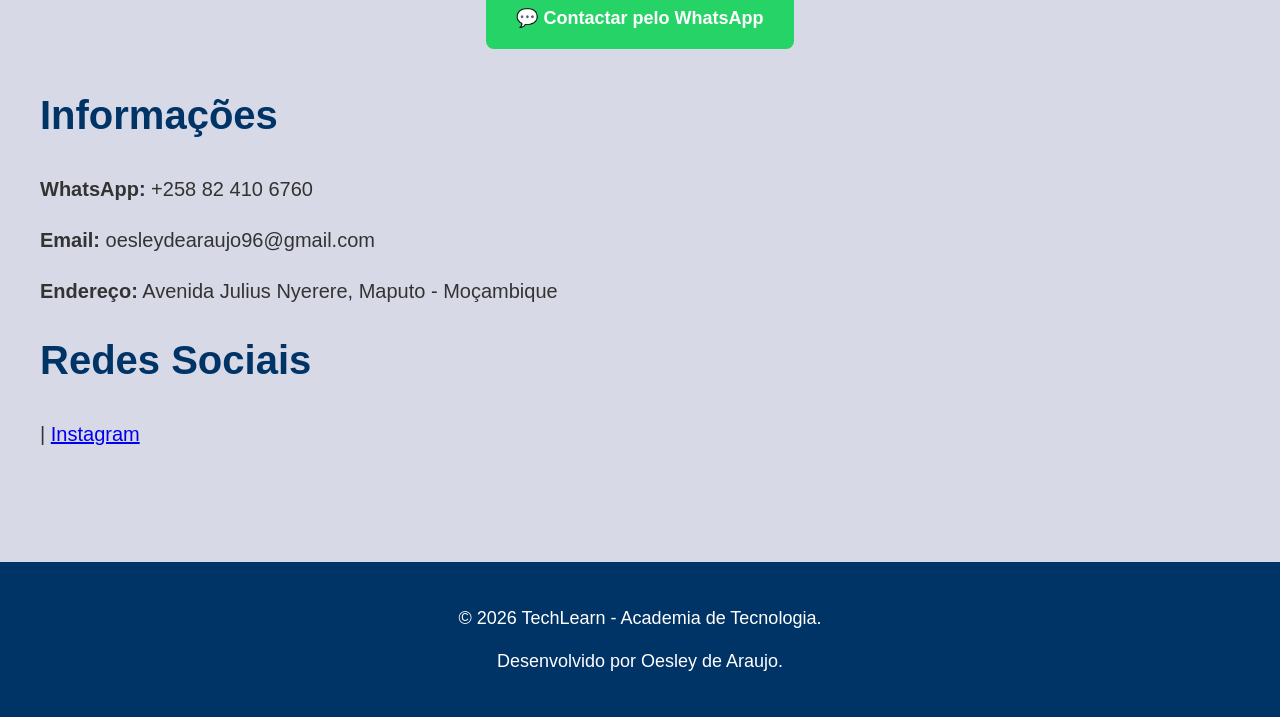
==== commit e83bdadc: "Update contactos.html" ====
--- a/contactos.html
+++ b/contactos.html
@@ -12,43 +12,25 @@
 <body>
 
 <header>
-
-    <div class="logo">
-        TechLearn
+  <div class="logo">
+        <img class="lg" src="techlearn_logo.png" alt="Logo TechLearn">
+        <span>TechLearn</span>
     </div>
-
     <input type="checkbox" id="menu">
 
     <label for="menu" class="icone">
         ☰
     </label>
 
-    <nav>
-        <ul>
-
-            <li>
-                <a href="inicio.html">Início</a>
-            </li>
-
-            <li>
-                <a href="sobre.html">Sobre</a>
-            </li>
-
-            <li>
-                <a href="galeria.html">Galeria</a>
-            </li>
-            
-            <li>
-                <a href="servicos.html">Serviços</a>
-            </li>
-
-
-            <li>
-                <a href="contacto.html">Contacto</a>
-            </li>
-
-        </ul>
-    </nav>
+<nav>
+    <ul>
+        <li><a href="index.html">Início</a></li>
+        <li><a href="sobre.html">Sobre</a></li>
+        <li><a href="Galeria.html">Galeria</a></li>
+        <li><a href="serviço.html">Serviços</a></li>
+        <li><a href="contactos.html" class="pagina-atual">Contacto</a></li>
+    </ul>
+</nav>
 
 </header>
 
--- a/style.css
+++ b/style.css
@@ -132,6 +132,15 @@
     object-fit:cover;
     z-index:-2;
 }
+.lg{
+    width: 200px;
+    height: 200px;
+
+    position: relative;
+    top:  5%;
+    left: 5%;
+    transform: translate(-50% , -50%);
+}
 
 .banner::before{
     content:"";
@@ -171,10 +180,26 @@
     font-size:22px;
     font-weight:bold;
     transition:0.3s;
-}
-
-.botao:hover{
-    background:orange;
+    position: relative;
+    left: 10%;
+}
+.dwl{
+    display:inline-block;
+    background:#5efff7;
+    color:#000;
+    text-decoration:none;
+    padding:14px 30px;
+    border-radius:5px;
+    font-size:18px;
+    font-weight:bold;
+    transition:0.4s;
+    position: relative;
+    left: 80%;
+    top: 130px;
+}
+
+.botao:hover , .dwl:hover{
+    background:rgb(74, 98, 202);
     transform:scale(1.05);
 }
 
